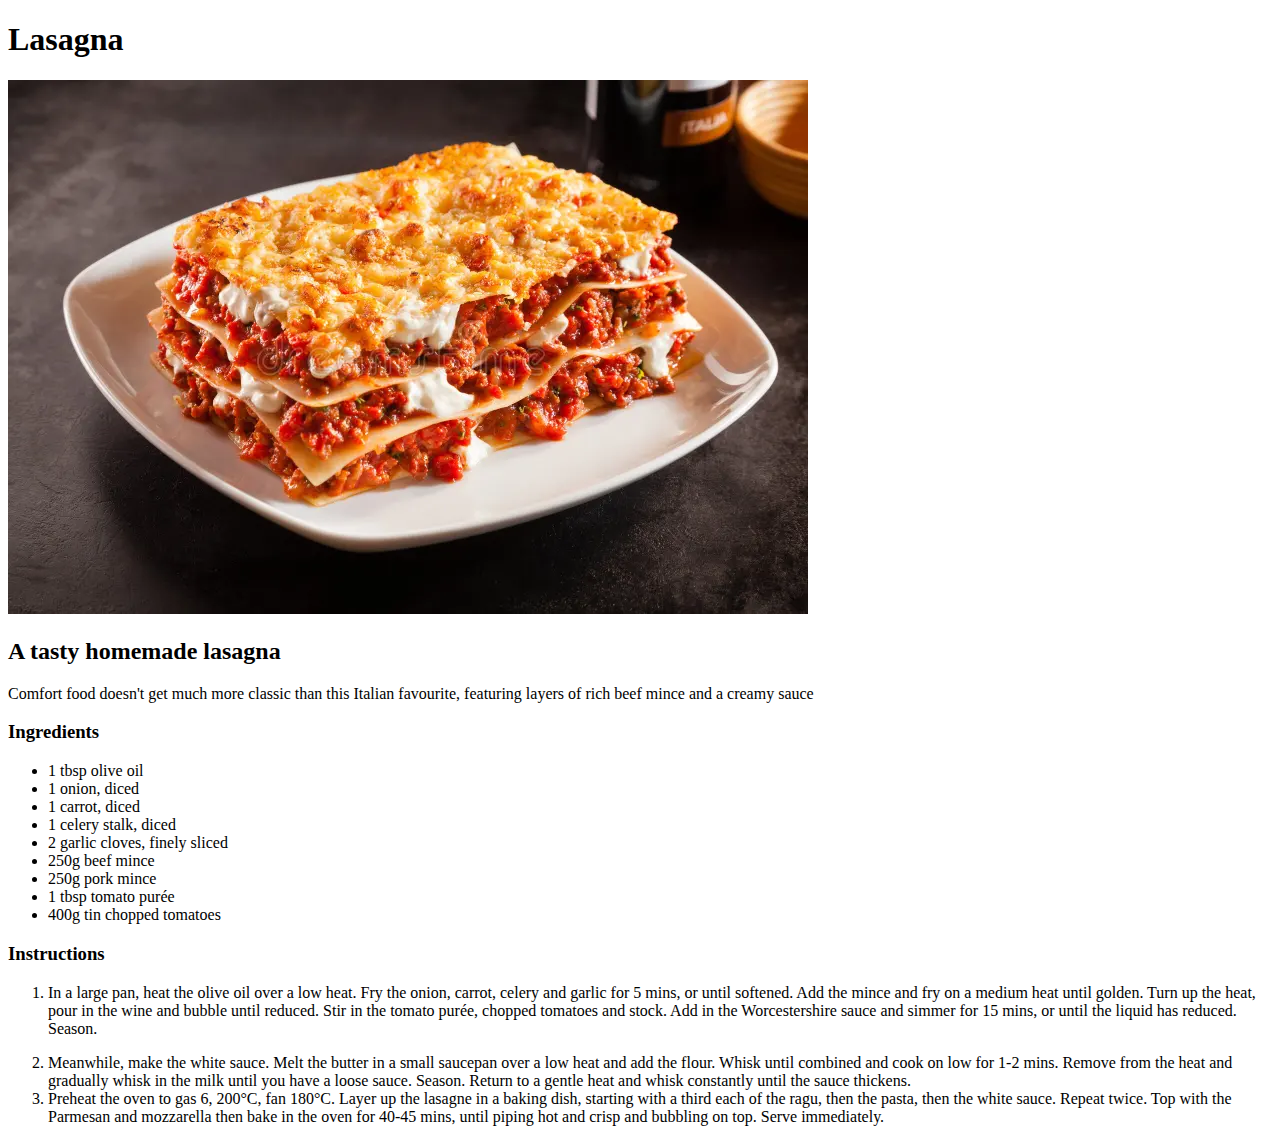
==== recipes/lasagna.html @ d36bc31c "added images, and two pages lasagna and risotto" ====
<!DOCTYPE html>
<html lang="en">
  <head>
    <meta charset="UTF-8" />
    <meta http-equiv="X-UA-Compatible" content="IE=edge" />
    <meta name="viewport" content="width=device-width, initial-scale=1.0" />
    <title>Odin Recipes</title>
  </head>
  <body>
    <h1>Lasagna</h1>
    <img src="../images/lasgna.jpg" />
    <h2>A tasty homemade lasagna</h2>
    <p>
      Comfort food doesn't get much more classic than this Italian favourite,
      featuring layers of rich beef mince and a creamy sauce
    </p>
    <h3>Ingredients</h3>
    <ul>
      <li>1 tbsp olive oil</li>
      <li>1 onion, diced</li>
      <li>1 carrot, diced</li>
      <li>1 celery stalk, diced</li>
      <li>2 garlic cloves, finely sliced</li>
      <li>250g beef mince</li>
      <li>250g pork mince</li>
      <li>1 tbsp tomato purée</li>
      <li>400g tin chopped tomatoes</li>
    </ul>
    <h3>Instructions</h3>
    <ol>
      <li>
        In a large pan, heat the olive oil over a low heat. Fry the onion,
        carrot, celery and garlic for 5 mins, or until softened. Add the mince
        and fry on a medium heat until golden. Turn up the heat, pour in the
        wine and bubble until reduced. Stir in the tomato purée, chopped
        tomatoes and stock. Add in the Worcestershire sauce and simmer for 15
        mins, or until the liquid has reduced. Season.
      </li>
      <p></p>

      <li>
        Meanwhile, make the white sauce. Melt the butter in a small saucepan
        over a low heat and add the flour. Whisk until combined and cook on low
        for 1-2 mins. Remove from the heat and gradually whisk in the milk until
        you have a loose sauce. Season. Return to a gentle heat and whisk
        constantly until the sauce thickens.
      </li>

      <li>
        Preheat the oven to gas 6, 200°C, fan 180°C. Layer up the lasagne in a
        baking dish, starting with a third each of the ragu, then the pasta,
        then the white sauce. Repeat twice. Top with the Parmesan and mozzarella
        then bake in the oven for 40-45 mins, until piping hot and crisp and
        bubbling on top. Serve immediately.
      </li>
    </ol>
  </body>
</html>
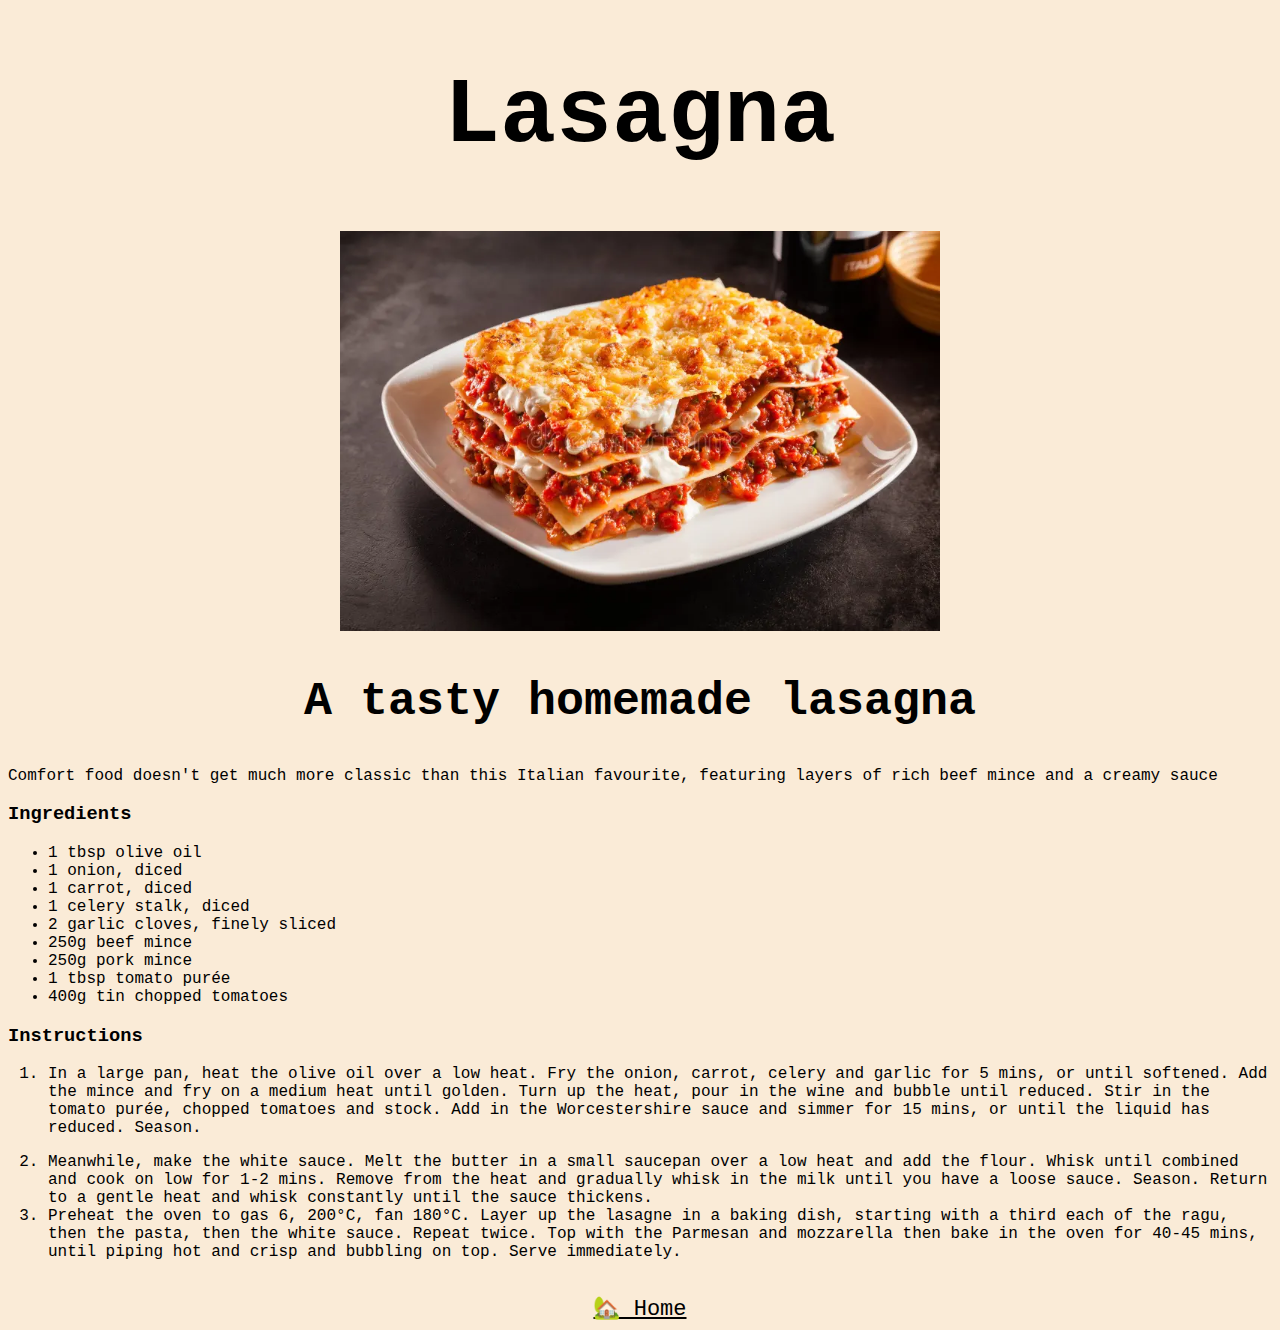
==== commit 92cf3258: "added classes and updated styling" ====
--- a/recipes/lasagna.html
+++ b/recipes/lasagna.html
@@ -5,11 +5,14 @@
     <meta http-equiv="X-UA-Compatible" content="IE=edge" />
     <meta name="viewport" content="width=device-width, initial-scale=1.0" />
     <title>Odin Recipes</title>
+    <link rel="stylesheet" href="../styles.css"
   </head>
   <body>
-    <h1>Lasagna</h1>
-    <img src="../images/lasgna.jpg" />
-    <h2>A tasty homemade lasagna</h2>
+    <h1 class="title">Lasagna</h1>
+    <div class="image-container">
+      <img class="image" src="../images/lasgna.jpg" />
+    </div>
+    <h2 class="subtitle">A tasty homemade lasagna</h2>
     <p>
       Comfort food doesn't get much more classic than this Italian favourite,
       featuring layers of rich beef mince and a creamy sauce
@@ -54,5 +57,9 @@
         bubbling on top. Serve immediately.
       </li>
     </ol>
+    <br />
+    <div class="home">
+      <a href="../index.html">🏡 Home</a>
+    </div>
   </body>
 </html>
--- a/styles.css
+++ b/styles.css
@@ -0,0 +1,79 @@
+* {
+  font-family: "Courier New", Courier, monospace;
+  box-sizing: border-box;
+  background-color: antiquewhite;
+}
+
+.title {
+  text-align: center;
+  font-size: 70pt;
+}
+
+.subtitle {
+  text-align: center;
+  font-size: 35pt;
+}
+
+.image-container {
+  text-align: center;
+}
+
+.image {
+  height: 400px;
+  width: auto;
+}
+
+.list {
+  list-style-type: none;
+  text-align: center;
+  font-size: 65px;
+  color: white;
+}
+
+#one {
+  background-color: aquamarine;
+}
+
+#one a {
+  background-color: aquamarine;
+  color: white;
+  letter-spacing: 12px;
+  -webkit-text-stroke: 2px black;
+  font-weight: bold;
+}
+
+#two {
+  background-color: rgb(53, 77, 155);
+}
+
+#two a {
+  background-color: rgb(53, 77, 155);
+  letter-spacing: 12px;
+  -webkit-text-stroke: 2px black;
+  font-weight: bold;
+}
+
+#three {
+  background-color: rgb(70, 19, 90);
+}
+
+#three a {
+  background-color: rgb(70, 19, 90);
+  letter-spacing: 12px;
+  -webkit-text-stroke: 2px black;
+  font-weight: bold;
+}
+
+.list a {
+  color: white;
+  text-decoration: none;
+}
+
+.home {
+  text-align: center;
+  font-size: 22px;
+}
+
+.home a {
+  color: black;
+}
